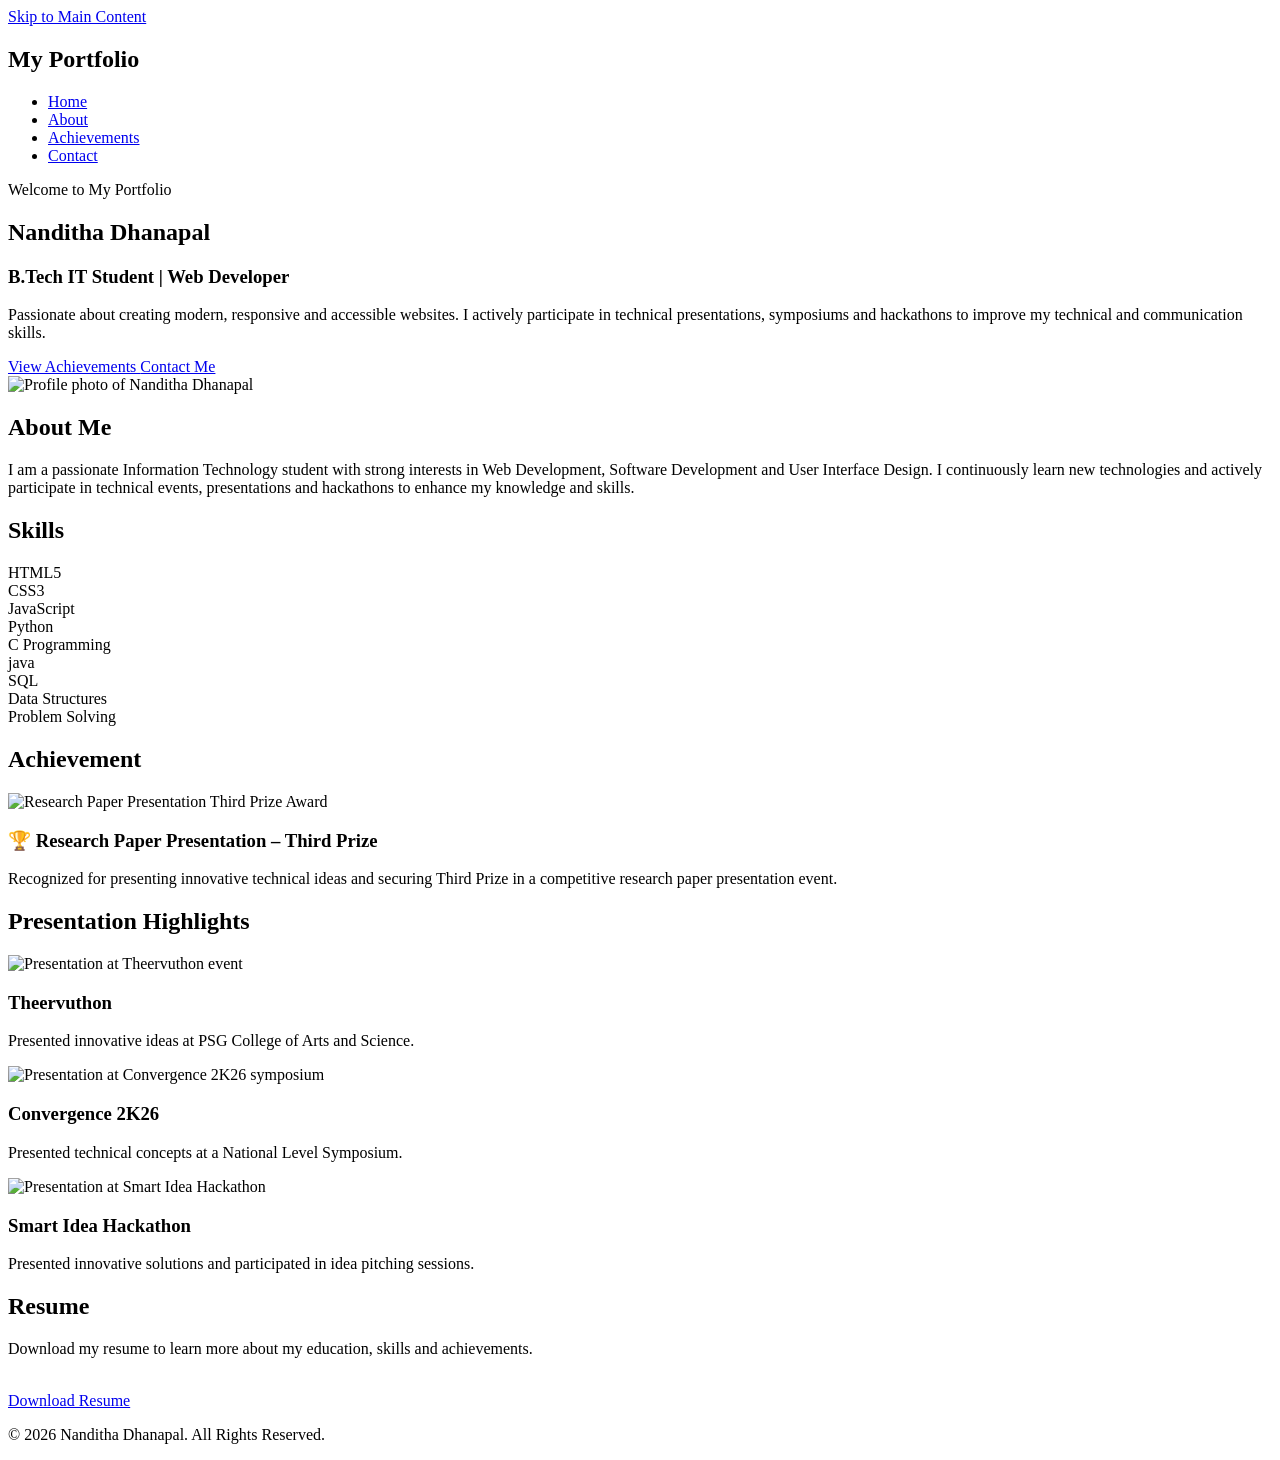
==== index.html @ 23a13193 "Add files via upload" ====
<!DOCTYPE html>
<html lang="en">

<head>

<meta charset="UTF-8">

<meta name="viewport"
content="width=device-width, initial-scale=1.0">

<meta name="description"
content="Nanditha Dhanapal Portfolio - B.Tech Information Technology Student, Web Developer and Technical Presenter">

<meta name="keywords"
content="Portfolio, Web Developer, Student Portfolio, HTML5, Accessibility, B.Tech IT">

<meta name="author"
content="Nanditha Dhanapal">

<meta name="robots"
content="index, follow">

<meta property="og:title"
content="Nanditha Dhanapal Portfolio">

<meta property="og:description"
content="B.Tech Information Technology Student, Web Developer and Technical Presenter">

<meta property="og:type"
content="website">

<title>Nanditha Dhanapal | Portfolio</title>

<link rel="stylesheet"
href="css/style.css">

<link rel="preconnect"
href="https://fonts.googleapis.com">

<link rel="preconnect"
href="https://fonts.gstatic.com"
crossorigin>

<link href="https://fonts.googleapis.com/css2?family=Poppins:wght@300;400;500;600;700;800&display=swap"
rel="stylesheet">

</head>

<body>

<a href="#main-content"
class="skip-link">

Skip to Main Content

</a>

<header role="banner">

<nav aria-label="Primary Navigation">

<h1 class="logo">
My Portfolio
</h1>

<ul class="nav-links">

<li>
<a href="index.html"
aria-current="page">
Home
</a>
</li>

<li>
<a href="about.html">
About
</a>
</li>

<li>
<a href="achievements.html">
Achievements
</a>
</li>

<li>
<a href="contact.html">
Contact
</a>
</li>

</ul>

</nav>

</header>

<main
id="main-content"
aria-label="Main Content">

<!-- HERO SECTION -->

<section
class="hero"
aria-labelledby="hero-title">

<div class="hero-content">

<p class="welcome">

Welcome to My Portfolio

</p>

<h2 id="hero-title">

Nanditha Dhanapal

</h2>

<h3>

B.Tech IT Student | Web Developer

</h3>

<p class="hero-description">

Passionate about creating modern,
responsive and accessible websites.

I actively participate in technical
presentations, symposiums and hackathons
to improve my technical and communication skills.

</p>

<div class="hero-buttons">

<a
href="achievements.html"
class="primary-btn">

View Achievements

</a>

<a
href="contact.html"
class="secondary-btn">

Contact Me

</a>

</div>

</div>

<div class="hero-image">

<img
src="images/profile.jpg"
alt="Profile photo of Nanditha Dhanapal">

</div>

</section>

<!-- ABOUT PREVIEW -->

<section
aria-labelledby="about-heading">

<h2 id="about-heading">

About Me

</h2>

<article class="glass-card">

<p>

I am a passionate Information Technology student
with strong interests in Web Development,
Software Development and User Interface Design.

I continuously learn new technologies and actively
participate in technical events, presentations
and hackathons to enhance my knowledge and skills.

</p>

</article>

</section>

<!-- SKILLS -->

<section
aria-labelledby="skills-heading">

<h2 id="skills-heading">

Skills

</h2>

<div class="skills-grid">

<div class="skill-card">
HTML5
</div>

<div class="skill-card">
CSS3
</div>

<div class="skill-card">
JavaScript
</div>

<div class="skill-card">
Python
</div>

<div class="skill-card">
C Programming
</div>
<div class="skill-card">
java
</div>

<div class="skill-card">
SQL
</div>

<div class="skill-card">
Data Structures
</div>

<div class="skill-card">
Problem Solving
</div>

</div>

</section>

<!-- FEATURED ACHIEVEMENT -->

<section
aria-labelledby="achievement-heading">

<h2 id="achievement-heading">

 Achievement

</h2>

<article class="achievement-card">

<img
src="images/achievement.jpg"
alt="Research Paper Presentation Third Prize Award">

<div>

<h3>

🏆 Research Paper Presentation – Third Prize

</h3>

<p>

Recognized for presenting innovative technical ideas
and securing Third Prize in a competitive
research paper presentation event.

</p>

</div>

</article>

</section>

<!-- PRESENTATION HIGHLIGHTS -->

<section
aria-labelledby="gallery-heading">

<h2 id="gallery-heading">

Presentation Highlights

</h2>

<div class="gallery-grid">

<article class="gallery-card">

<img
src="images/pic1.jpg"
alt="Presentation at Theervuthon event">

<h3>

Theervuthon

</h3>

<p>

Presented innovative ideas at PSG College
of Arts and Science.

</p>

</article>

<article class="gallery-card">

<img
src="images/pic2.jpg"
alt="Presentation at Convergence 2K26 symposium">

<h3>

Convergence 2K26

</h3>

<p>

Presented technical concepts at a National
Level Symposium.

</p>

</article>

<article class="gallery-card">

<img
src="images/pic3.jpg"
alt="Presentation at Smart Idea Hackathon">

<h3>

Smart Idea Hackathon

</h3>

<p>

Presented innovative solutions and participated
in idea pitching sessions.

</p>

</article>

</div>

</section>

<!-- RESUME -->

<section
aria-labelledby="resume-heading">

<h2 id="resume-heading">

Resume

</h2>

<div class="resume-box">

<p>

Download my resume to learn more about
my education, skills and achievements.

</p>

<br>

<a
href="resume.pdf"
target="_blank"
rel="noopener noreferrer"
class="primary-btn">

Download Resume

</a>

</div>

</section>

</main>

<footer role="contentinfo">

<p>

© 2026 Nanditha Dhanapal.
All Rights Reserved.

</p>

</footer>

</body>

</html>
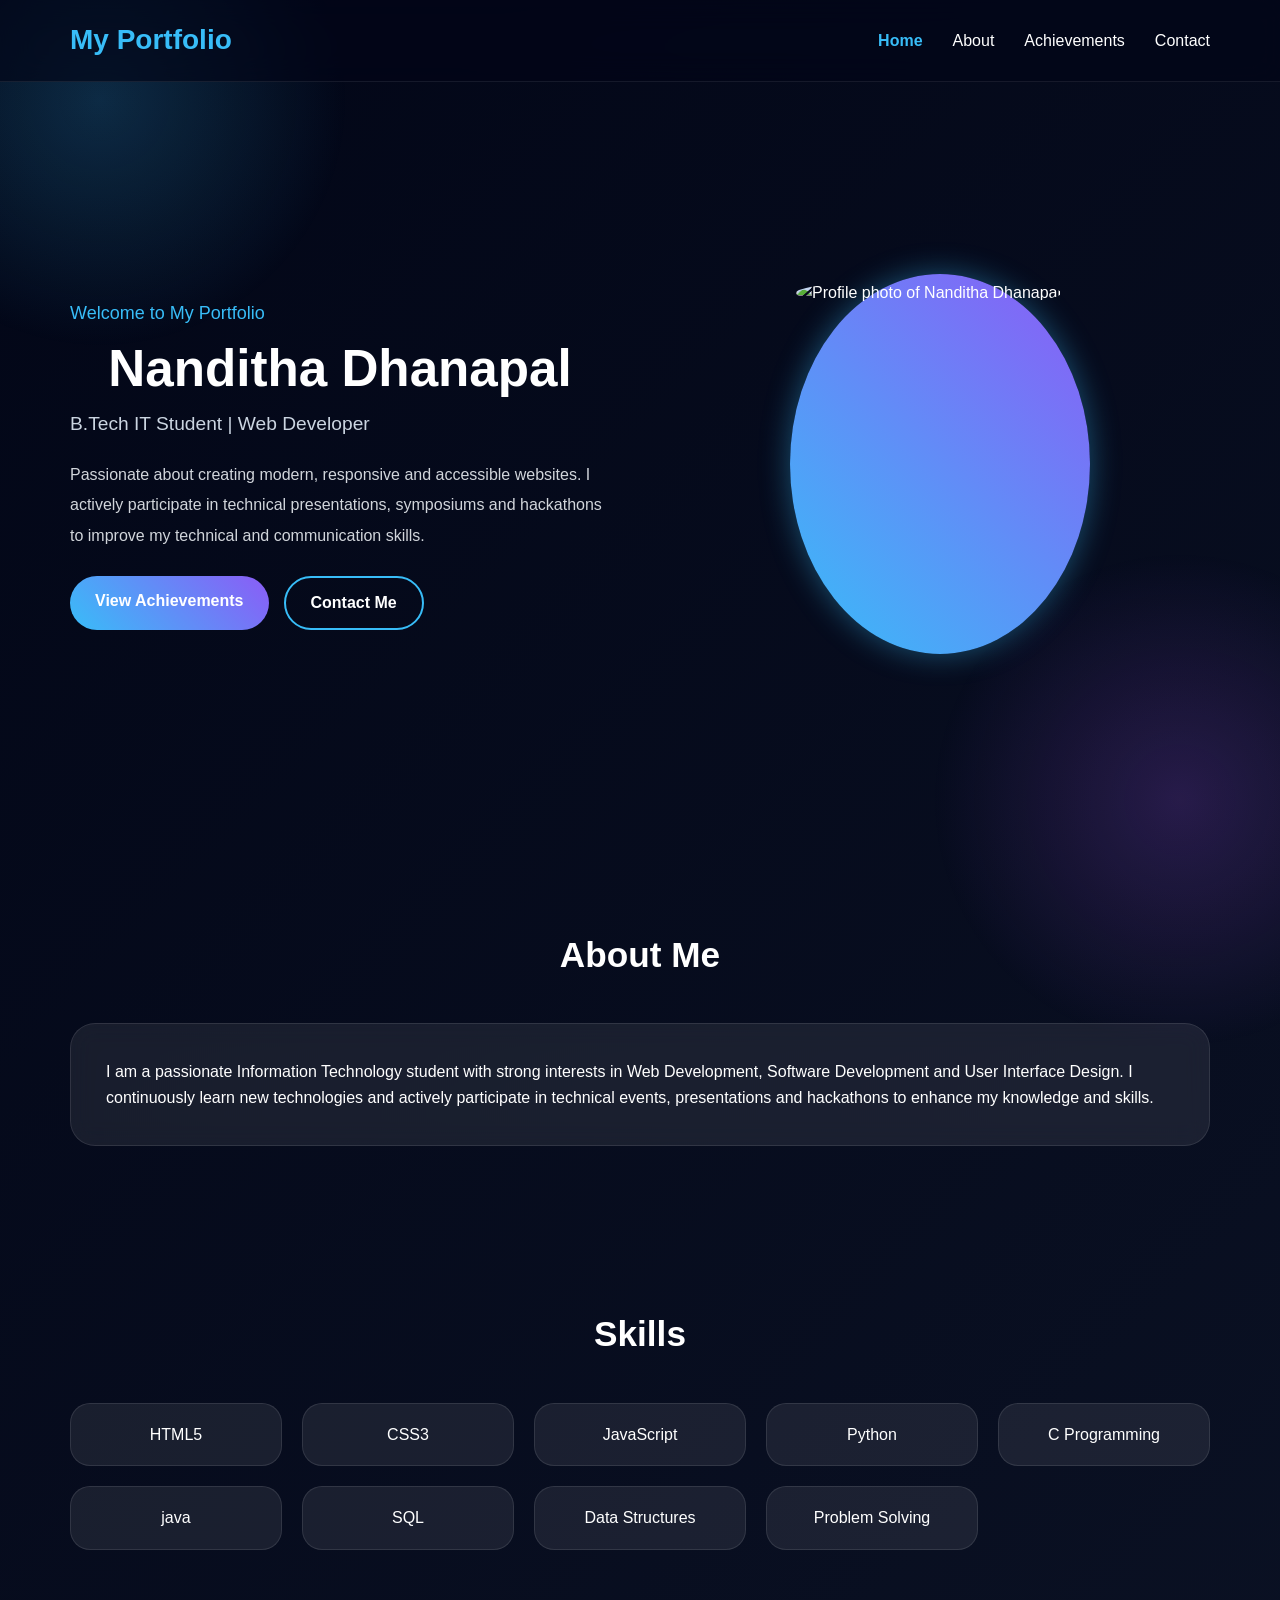
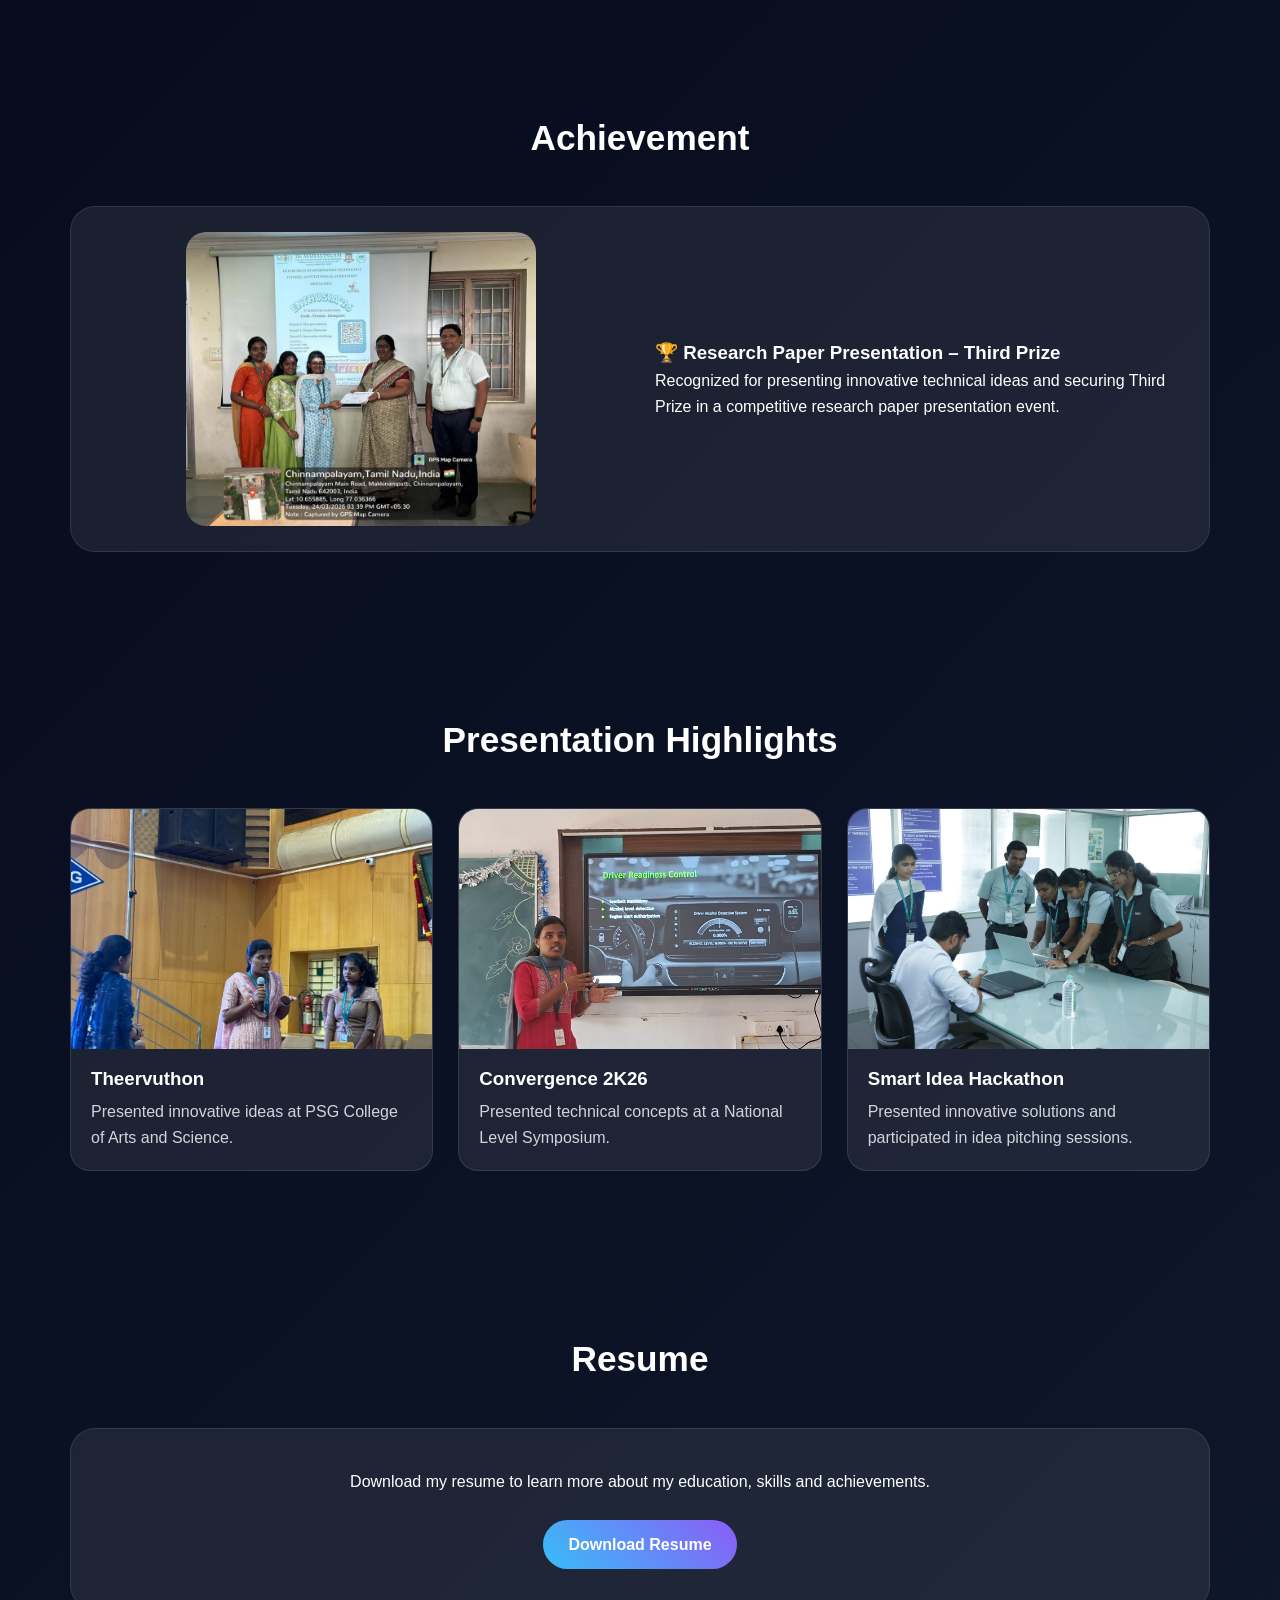
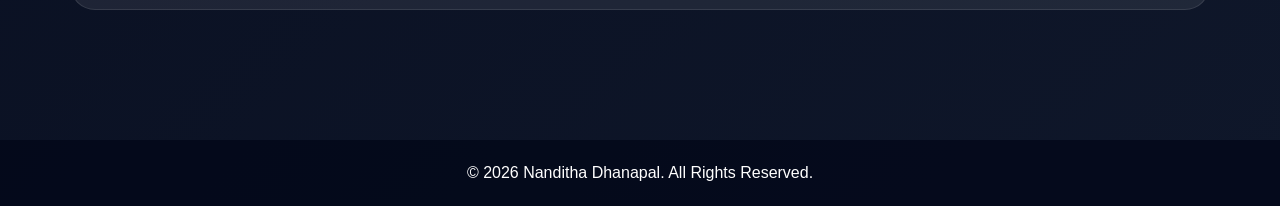
==== commit 114ee659: "index.html" ====
--- a/index.html
+++ b/index.html
@@ -32,7 +32,7 @@
 <title>Nanditha Dhanapal | Portfolio</title>
 
 <link rel="stylesheet"
-href="css/style.css">
+href="style.css">
 
 <link rel="preconnect"
 href="https://fonts.googleapis.com">
@@ -264,7 +264,7 @@
 <article class="achievement-card">
 
 <img
-src="images/achievement.jpg"
+src="achievement.jpg"
 alt="Research Paper Presentation Third Prize Award">
 
 <div>
@@ -305,7 +305,7 @@
 <article class="gallery-card">
 
 <img
-src="images/pic1.jpg"
+src="pic1.jpg"
 alt="Presentation at Theervuthon event">
 
 <h3>
@@ -326,7 +326,7 @@
 <article class="gallery-card">
 
 <img
-src="images/pic2.jpg"
+src="pic2.jpg"
 alt="Presentation at Convergence 2K26 symposium">
 
 <h3>
@@ -347,7 +347,7 @@
 <article class="gallery-card">
 
 <img
-src="images/pic3.jpg"
+src="pic3.jpg"
 alt="Presentation at Smart Idea Hackathon">
 
 <h3>
@@ -420,4 +420,4 @@
 
 </body>
 
-</html>+</html>
--- a/style.css
+++ b/style.css
@@ -0,0 +1,795 @@
+@import url('https://fonts.googleapis.com/css2?family=Poppins:wght@300;400;500;600;700;800&display=swap');
+
+/* ==========================
+RESET
+========================== */
+
+*{
+margin:0;
+padding:0;
+box-sizing:border-box;
+scroll-behavior:smooth;
+}
+
+html{
+scroll-padding-top:80px;
+}
+
+body{
+font-family:'Poppins',sans-serif;
+color:#ffffff;
+overflow-x:hidden;
+line-height:1.6;
+
+/* Premium Background */
+
+background:
+linear-gradient(
+135deg,
+#020617 0%,
+#0f172a 25%,
+#1e1b4b 50%,
+#312e81 75%,
+#020617 100%
+);
+
+background-size:400% 400%;
+
+animation:bgMove 15s ease infinite;
+}
+
+/* Animated Background */
+
+@keyframes bgMove{
+
+0%{
+background-position:0% 50%;
+}
+
+50%{
+background-position:100% 50%;
+}
+
+100%{
+background-position:0% 50%;
+}
+
+}
+
+/* Floating Glow Effects */
+
+body::before{
+
+content:"";
+
+position:fixed;
+
+width:500px;
+height:500px;
+
+top:-150px;
+left:-150px;
+
+background:
+radial-gradient(
+circle,
+rgba(56,189,248,.20),
+transparent 70%
+);
+
+z-index:-1;
+
+}
+
+body::after{
+
+content:"";
+
+position:fixed;
+
+width:500px;
+height:500px;
+
+bottom:-150px;
+right:-150px;
+
+background:
+radial-gradient(
+circle,
+rgba(168,85,247,.20),
+transparent 70%
+);
+
+z-index:-1;
+
+}
+
+/* ==========================
+SKIP LINK
+========================== */
+
+.skip-link{
+
+position:absolute;
+left:-9999px;
+
+}
+
+.skip-link:focus{
+
+left:20px;
+top:20px;
+
+padding:12px 20px;
+
+background:white;
+color:black;
+
+border-radius:10px;
+
+z-index:9999;
+
+}
+
+/* ==========================
+NAVBAR
+========================== */
+
+header{
+
+position:sticky;
+top:0;
+z-index:1000;
+
+backdrop-filter:blur(15px);
+
+background:
+rgba(2,6,23,.65);
+
+border-bottom:
+1px solid rgba(255,255,255,.08);
+
+}
+
+nav{
+
+max-width:1200px;
+
+margin:auto;
+
+padding:18px 30px;
+
+display:flex;
+
+justify-content:space-between;
+
+align-items:center;
+
+}
+
+.logo{
+
+font-size:28px;
+
+font-weight:800;
+
+color:#38bdf8;
+
+}
+
+.nav-links{
+
+list-style:none;
+
+display:flex;
+
+gap:30px;
+
+}
+
+.nav-links a{
+
+text-decoration:none;
+
+color:white;
+
+font-weight:500;
+
+transition:.3s;
+
+position:relative;
+
+}
+
+.nav-links a::after{
+
+content:"";
+
+position:absolute;
+
+left:0;
+bottom:-5px;
+
+width:0;
+height:2px;
+
+background:#38bdf8;
+
+transition:.3s;
+
+}
+
+.nav-links a:hover::after{
+
+width:100%;
+
+}
+
+.nav-links a:hover{
+
+color:#38bdf8;
+
+}
+
+.nav-links a[aria-current="page"]{
+
+color:#38bdf8;
+
+font-weight:700;
+
+}
+
+/* ==========================
+HERO SECTION
+========================== */
+
+.hero{
+
+max-width:1200px;
+
+margin:auto;
+
+min-height:85vh;
+
+display:grid;
+
+grid-template-columns:
+1fr 1fr;
+
+align-items:center;
+
+gap:60px;
+
+padding:50px 30px;
+
+}
+
+.welcome{
+
+color:#38bdf8;
+
+font-size:18px;
+
+margin-bottom:10px;
+
+}
+
+.hero-content h2{
+
+font-size:3.2rem;
+
+line-height:1.2;
+
+margin-bottom:10px;
+
+}
+
+.hero-content span{
+
+color:#38bdf8;
+
+}
+
+.hero-content h3{
+
+font-size:1.2rem;
+
+font-weight:500;
+
+color:#cbd5e1;
+
+margin-bottom:20px;
+
+}
+
+.hero-description{
+
+max-width:550px;
+
+color:#d1d5db;
+
+font-size:1rem;
+
+line-height:1.9;
+
+margin-bottom:25px;
+
+}
+
+/* ==========================
+BUTTONS
+========================== */
+
+.hero-buttons{
+
+display:flex;
+
+gap:15px;
+
+flex-wrap:wrap;
+
+}
+
+.primary-btn{
+
+display:inline-block;
+
+padding:12px 25px;
+
+border-radius:50px;
+
+text-decoration:none;
+
+font-weight:600;
+
+background:
+linear-gradient(
+45deg,
+#38bdf8,
+#8b5cf6
+);
+
+color:white;
+
+transition:.3s;
+
+}
+
+.primary-btn:hover{
+
+transform:translateY(-4px);
+
+}
+
+.secondary-btn{
+
+display:inline-block;
+
+padding:12px 25px;
+
+border-radius:50px;
+
+border:2px solid #38bdf8;
+
+text-decoration:none;
+
+font-weight:600;
+
+color:white;
+
+transition:.3s;
+
+}
+
+.secondary-btn:hover{
+
+background:#38bdf8;
+
+color:black;
+
+}
+
+/* ==========================
+PROFILE IMAGE
+========================== */
+
+.hero-image{
+
+width:300px;
+height:380px;
+
+margin:auto;
+
+border-radius:50%;
+
+padding:6px;
+
+background:
+linear-gradient(
+45deg,
+#38bdf8,
+#8b5cf6
+);
+
+box-shadow:
+0 0 30px rgba(56,189,248,.4);
+
+}
+
+.hero-image img{
+
+width:100%;
+height:100%;
+
+border-radius:50%;
+
+object-fit:cover;
+
+}
+
+/* ==========================
+SECTION
+========================== */
+
+section{
+
+max-width:1200px;
+
+margin:auto;
+
+padding:80px 30px;
+
+}
+
+section h2{
+
+font-size:2.2rem;
+
+text-align:center;
+
+margin-bottom:40px;
+
+}
+
+/* ==========================
+GLASS CARD
+========================== */
+
+.glass-card{
+
+background:
+rgba(255,255,255,.08);
+
+border:
+1px solid rgba(255,255,255,.10);
+
+backdrop-filter:blur(12px);
+
+padding:35px;
+
+border-radius:25px;
+
+}
+
+/* ==========================
+SKILLS
+========================== */
+
+.skills-grid{
+
+display:grid;
+
+grid-template-columns:
+repeat(auto-fit,minmax(180px,1fr));
+
+gap:20px;
+
+}
+
+.skill-card{
+
+text-align:center;
+
+padding:18px;
+
+border-radius:20px;
+
+background:
+rgba(255,255,255,.08);
+
+border:
+1px solid rgba(255,255,255,.10);
+
+transition:.3s;
+
+}
+
+.skill-card:hover{
+
+transform:translateY(-8px);
+
+}
+
+.skill-card h3{
+
+margin-bottom:10px;
+
+}
+
+/* ==========================
+ACHIEVEMENT
+========================== */
+
+.achievement-card{
+
+display:grid;
+
+grid-template-columns:
+1fr 1fr;
+
+gap:30px;
+
+align-items:center;
+
+background:
+rgba(255,255,255,.08);
+
+padding:25px;
+
+border-radius:25px;
+
+border:
+1px solid rgba(255,255,255,.10);
+
+}
+
+.achievement-card img{
+
+width:100%;
+
+max-width:350px;
+
+margin:auto;
+
+border-radius:20px;
+
+display:block;
+
+}
+
+/* ==========================
+GALLERY
+========================== */
+
+.gallery-grid{
+
+display:grid;
+
+grid-template-columns:
+repeat(auto-fit,minmax(300px,1fr));
+
+gap:25px;
+
+}
+
+.gallery-card{
+
+background:
+rgba(255,255,255,.08);
+
+border-radius:20px;
+
+overflow:hidden;
+
+border:
+1px solid rgba(255,255,255,.10);
+
+transition:.3s;
+
+}
+
+.gallery-card:hover{
+
+transform:translateY(-10px);
+
+}
+
+.gallery-card img{
+
+width:100%;
+
+height:240px;
+
+object-fit:cover;
+
+display:block;
+
+}
+
+.gallery-card h3{
+
+padding:15px 20px 5px;
+
+}
+
+.gallery-card p{
+
+padding:0 20px 20px;
+
+color:#d1d5db;
+
+}
+
+/* ==========================
+RESUME
+========================== */
+
+.resume-box{
+
+text-align:center;
+
+background:
+rgba(255,255,255,.08);
+
+padding:40px;
+
+border-radius:25px;
+
+border:
+1px solid rgba(255,255,255,.10);
+
+}
+
+/* ==========================
+CONTACT FORM
+========================== */
+
+.contact-form{
+
+display:flex;
+
+flex-direction:column;
+
+gap:15px;
+
+}
+
+.contact-form label{
+
+font-weight:500;
+
+}
+
+.contact-form input,
+.contact-form textarea{
+
+width:100%;
+
+padding:14px;
+
+border:none;
+
+border-radius:12px;
+
+background:
+rgba(255,255,255,.08);
+
+color:white;
+
+font-family:'Poppins',sans-serif;
+
+}
+
+.contact-form input:focus,
+.contact-form textarea:focus{
+
+outline:2px solid #38bdf8;
+
+}
+
+.contact-form button{
+
+border:none;
+
+cursor:pointer;
+
+}
+
+/* ==========================
+FOOTER
+========================== */
+
+footer{
+
+margin-top:50px;
+
+padding:20px;
+
+text-align:center;
+
+background:
+rgba(2,6,23,.70);
+
+}
+.skill-card a{
+color:greenyellow;
+text-decoration:none;
+font-weight:500;
+}
+
+.skill-card a:hover{
+color:#38bdf8;
+}
+
+
+/* ==========================
+ACCESSIBILITY
+========================== */
+
+a:focus-visible,
+button:focus-visible,
+input:focus-visible,
+textarea:focus-visible{
+
+outline:3px solid #38bdf8;
+outline-offset:3px;
+
+}
+
+/* ==========================
+MOBILE
+========================== */
+
+
+@media(max-width:768px){
+
+.hero{
+
+grid-template-columns:1fr;
+
+text-align:center;
+
+}
+
+.hero-content h2{
+
+font-size:2.5rem;
+
+}
+
+.hero-image{
+
+width:240px;
+height:240px;
+
+}
+
+.achievement-card{
+
+grid-template-columns:1fr;
+
+}
+
+nav{
+
+flex-direction:column;
+
+gap:15px;
+
+}
+
+.nav-links{
+
+flex-wrap:wrap;
+
+justify-content:center;
+
+}
+
+section h2{
+
+font-size:1.8rem;
+
+}
+
+}
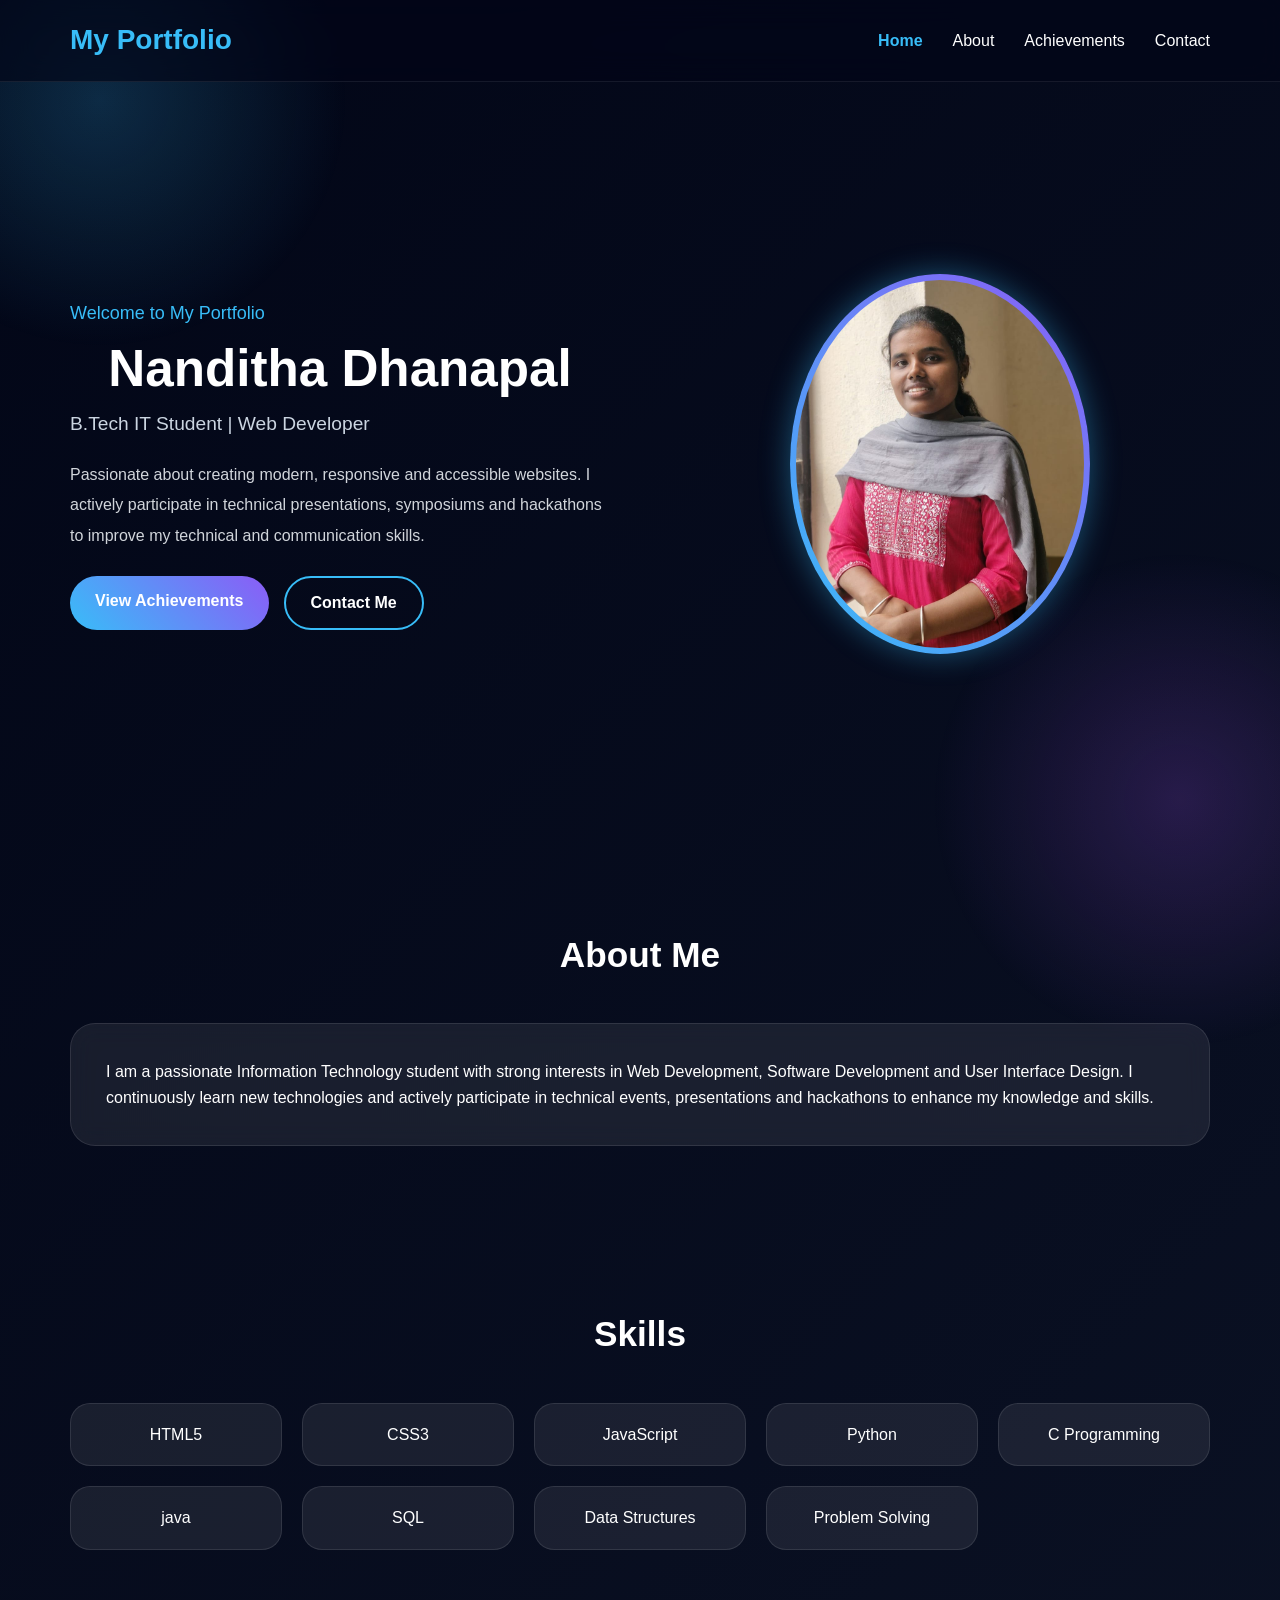
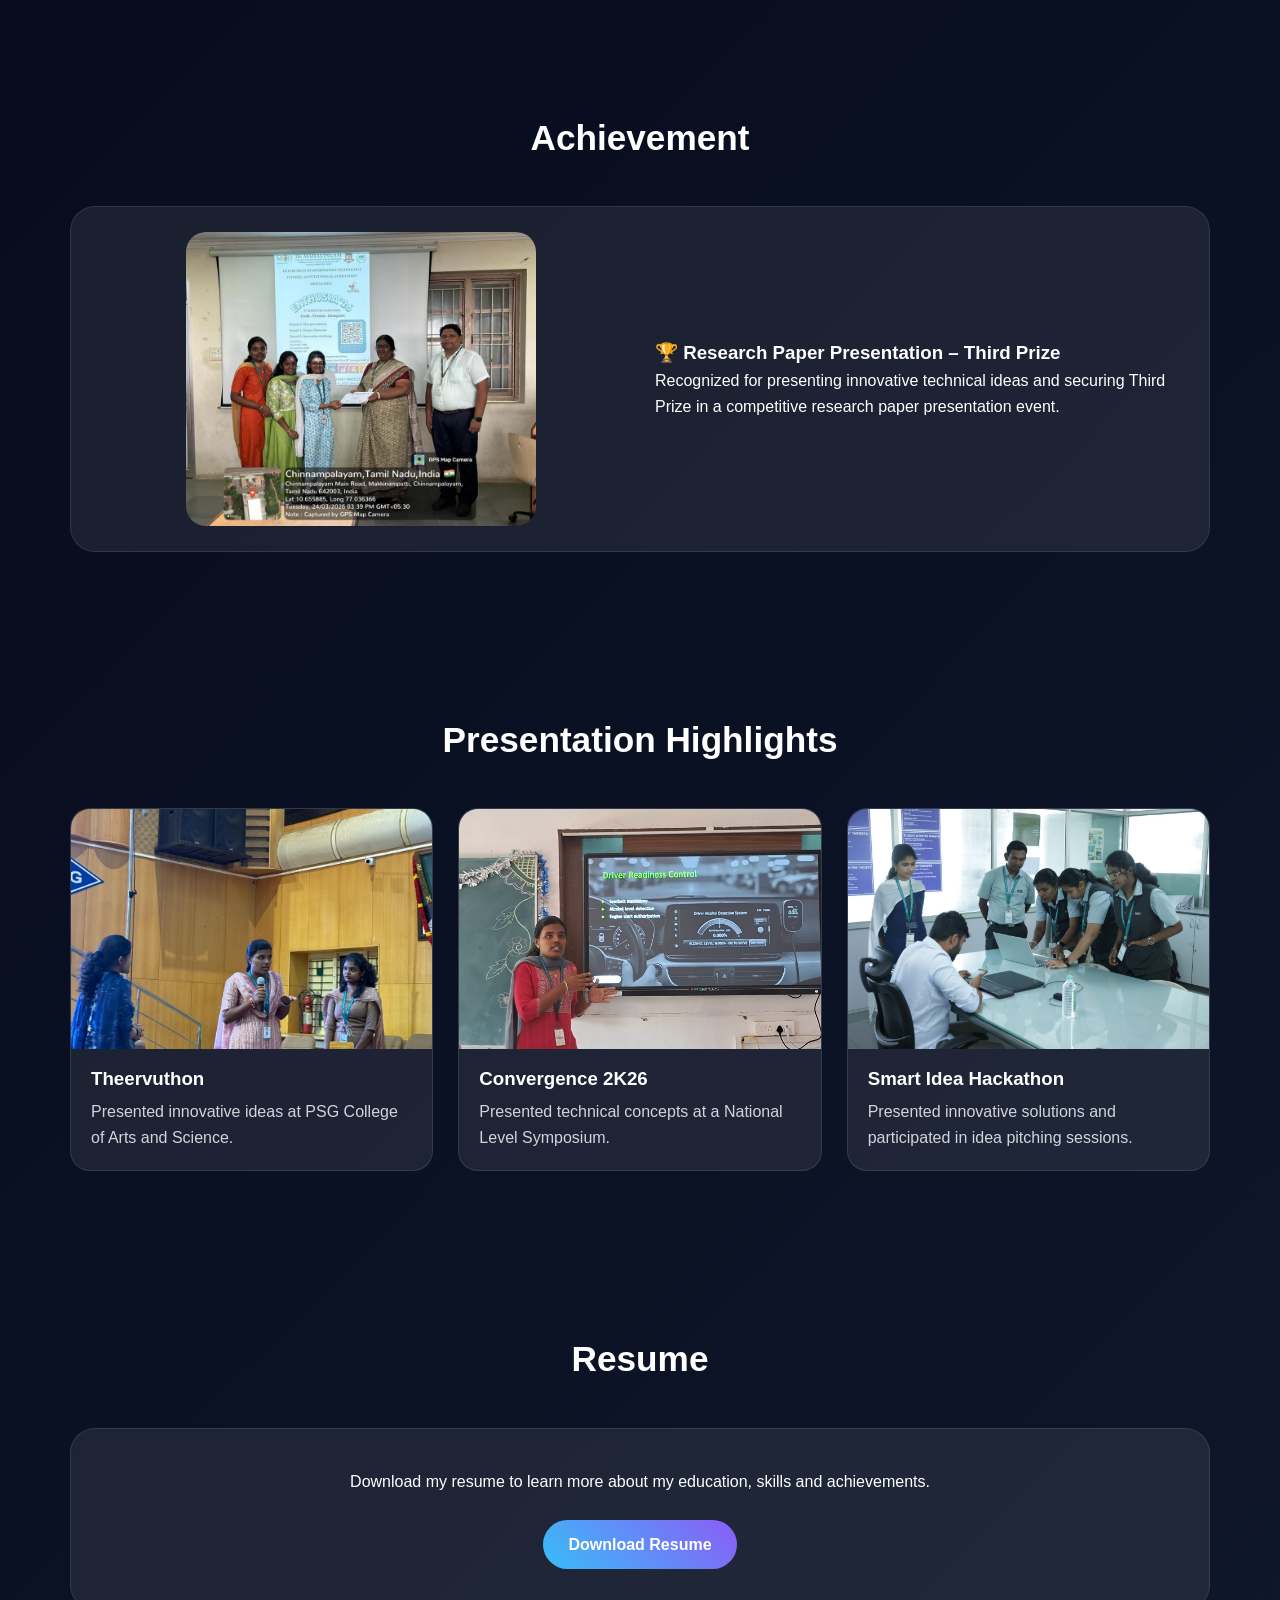
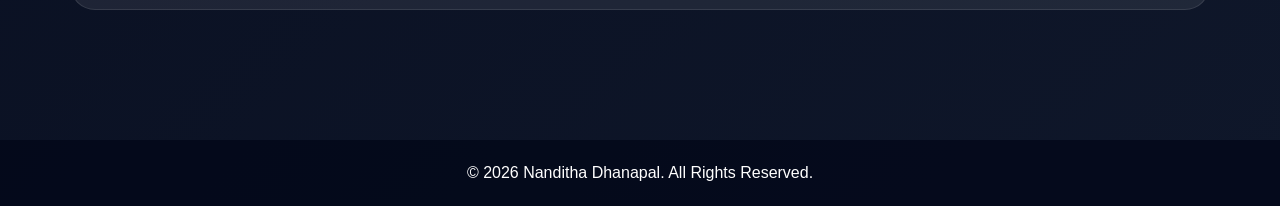
==== commit f1d7c36c: "index.html" ====
--- a/index.html
+++ b/index.html
@@ -162,7 +162,7 @@
 <div class="hero-image">
 
 <img
-src="images/profile.jpg"
+src="profile.jpg"
 alt="Profile photo of Nanditha Dhanapal">
 
 </div>
